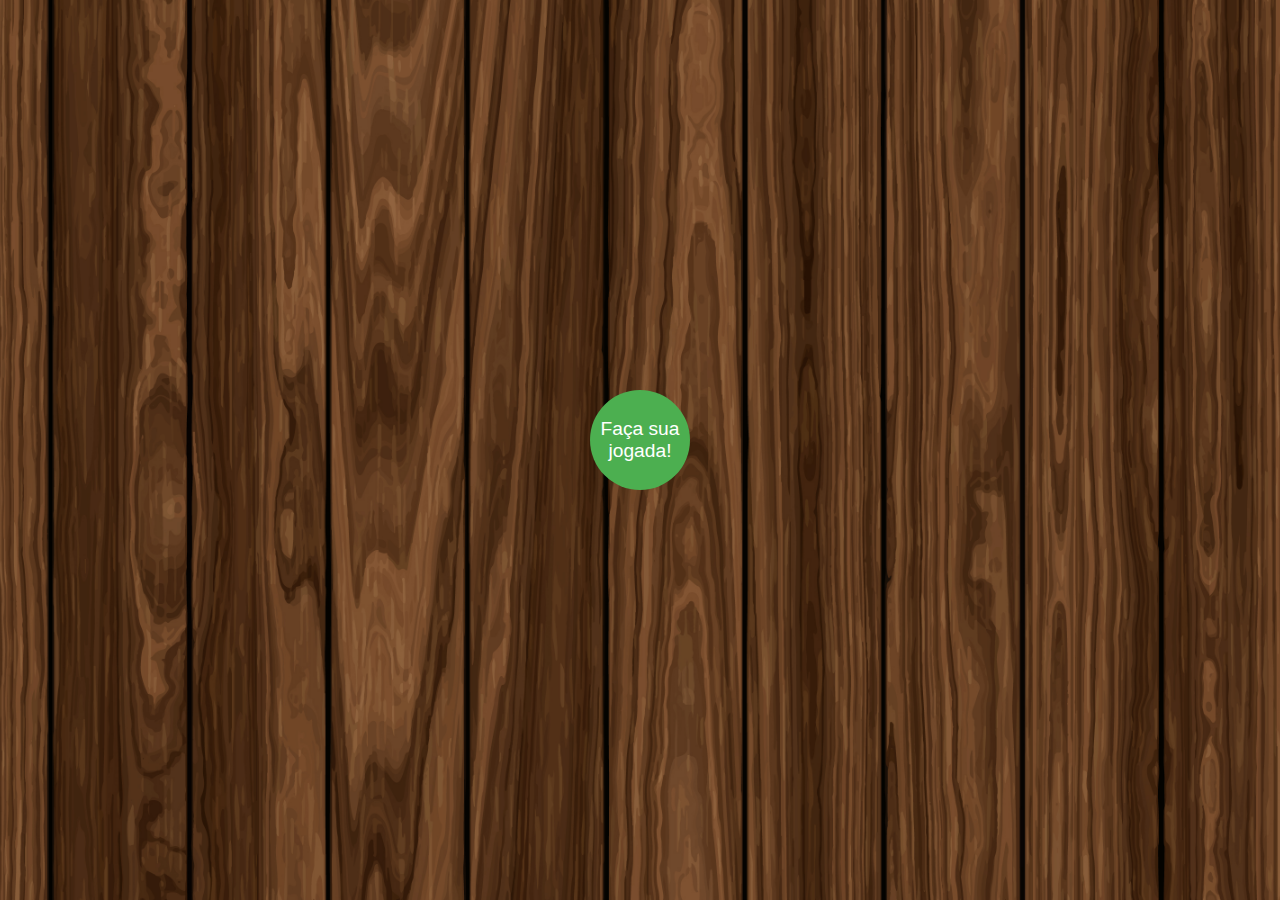
==== gamescreen.html @ fb2cd47b "cards de ações" ====
<!DOCTYPE html>
<html lang="pt-BR">
<head>
    <meta charset="UTF-8">
    <meta name="viewport" content="width=device-width, initial-scale=1.0">
    <title>Bem vindo ao Coup</title>
    <link rel="stylesheet" href="/style/stylegamescreen.css">
</head>
<body class="body">
    <button class="round-button" id="openButton" onclick="openCardPopup()">Faça sua jogada!</button>
    <div class="popup" id="cardPopup">
        <div class="container">
            <div class="card" id="card1" onclick="openActionPopup('Ação 1', 'card1')">Ação 1</div>
            <div class="card" id="card2" onclick="openActionPopup('Ação 2', 'card2')">Ação 2</div>
            <div class="card" id="card3" onclick="openActionPopup('Ação 3', 'card3')">Ação 3</div>
            <div class="card" id="card4" onclick="openActionPopup('Ação 4', 'card4')">Ação 4</div>
            <div class="card" id="card5" onclick="openActionPopup('Ação 5', 'card5')">Ação 5</div>
        </div>
        <button class="close-popup" onclick="closeCardPopup()">Fechar</button>
    </div>
    <div class="popup action-popup" id="actionPopup">
        <p id="actionText"></p>
        <button class="popup-button button-Usar" onclick="useAction()">Usar</button>
    </div>
    <script src="/script/script.js"></script>
</body>
</html>
---- style/stylegamescreen.css ----
.body {
    background-image: url('/Files/madeira.jpg'); /* Certifique-se de que a imagem está no caminho correto */
    background-size: cover;
    background-repeat: no-repeat;
    background-position: center;
    background-attachment: fixed;
    display: flex;
    flex-direction: column;
    justify-content: center; /* Alinha o conteúdo verticalmente ao centro */
    align-items: center;
    height: 100vh;
    margin: 0;
    font-family: Arial, sans-serif;
}

h1 {
    font-size: 5em; /* Aumenta o tamanho da fonte do texto */
    margin: 70px 0 20px 0; /* Adiciona margem superior para descer o texto */
    text-align: center;
}

.round-button {
    width: 100px;
    height: 100px;
    border-radius: 50%;
    background-color: #4CAF50;
    color: white;
    font-size: 1.2em;
    border: none;
    cursor: pointer;
    margin-bottom: 20px;
}

.popup {
    display: none;
    position: fixed;
    top: 50%;
    left: 50%;
    transform: translate(-50%, -50%);
    padding: 20px;
    border-radius: 10px;
    z-index: 1000;
}

.action-popup {
    position: absolute;
    top: 0;
    left: 0;
    width: 100%;
    height: 100%;
    background-color: rgba(255, 255, 255, 0.9); /* Fundo semi-transparente */
    padding: 10px;
    border-radius: 10px;
    box-shadow: 0 0 10px rgba(0, 0, 0, 0.1);
    text-align: center;
    z-index: 1000;
}

.container {
    display: flex;
    flex-wrap: nowrap; /* Alinha os itens em uma linha */
    justify-content: center;
    align-items: center;
    gap: 10px; /* Espaço entre os cards */
    background: none; /* Remove o fundo da div container */
}

.card {
    background-color: rgba(255, 255, 255, 0.8); /* Ajuste a opacidade aqui */
    padding: 10px; /* Menor padding */
    width: 100px; /* Menor largura */
    height: 100px; /* Menor altura */
    border-radius: 10px;
    box-shadow: 0 0 10px rgba(0, 0, 0, 0.1);
    display: flex;
    justify-content: center;
    align-items: center;
    text-align: center;
    cursor: pointer;
    font-size: 1em; /* Menor fonte */
    position: relative; /* Necessário para o popup filho */
}

.card:hover {
    background-color: rgba(255, 165, 0, 0.8); /* Altera a cor ao passar o mouse */
}

.card.transparent {
    opacity: 0.5;
}

.popup-button {
    margin: 10px 5px;
    padding: 10px 20px;
    font-size: 1em;
    cursor: pointer;
    border: none;
    border-radius: 5px;
}

.popup-button.button-Usar {
    background-color: #008CBA;
    color: white;
}

.popup-button.button-Usar:hover {
    background-color: #007bb5;
}

.close-popup {
    margin: 20px auto 0; /* Centraliza o botão */
    padding: 10px 20px;
    font-size: 1em;
    background-color: #f44336;
    color: white;
    border: none;
    border-radius: 5px;
    cursor: pointer;
    display: block; /* Garante que o botão seja tratado como um bloco para centralizar */
}

.close-popup:hover {
    background-color: #d32f2f;
}
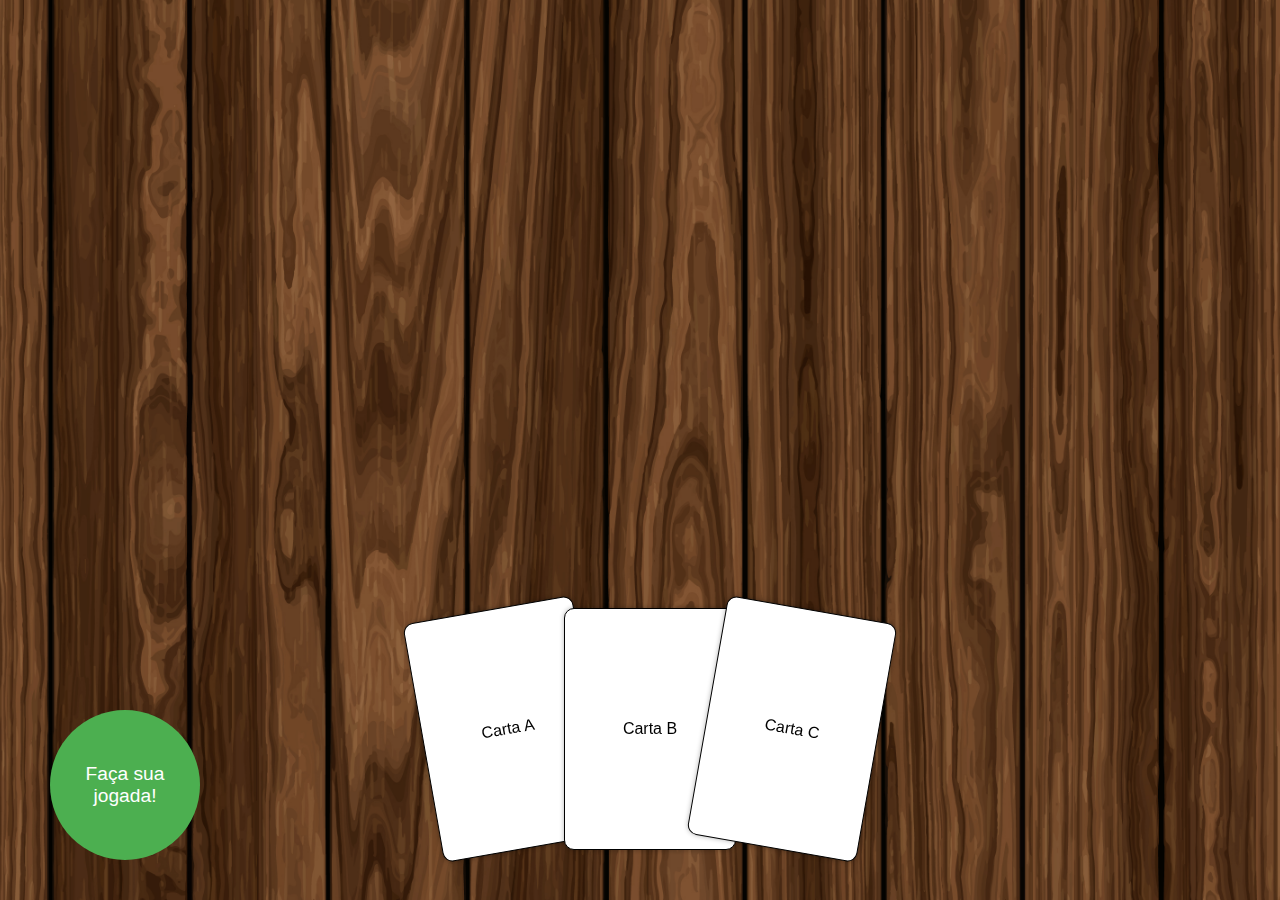
==== commit 5065c01d: "cartas na mão" ====
--- a/gamescreen.html
+++ b/gamescreen.html
@@ -8,13 +8,18 @@
 </head>
 <body class="body">
     <button class="round-button" id="openButton" onclick="openCardPopup()">Faça sua jogada!</button>
+    <div class="card-hand" id="cardHand">
+        <div class="card small-card" id="cardA">Carta A</div>
+        <div class="card small-card" id="cardB">Carta B</div>
+        <div class="card small-card" id="cardC">Carta C</div>
+    </div>
     <div class="popup" id="cardPopup">
         <div class="container">
-            <div class="card" id="card1" onclick="openActionPopup('Ação 1', 'card1')">Ação 1</div>
-            <div class="card" id="card2" onclick="openActionPopup('Ação 2', 'card2')">Ação 2</div>
-            <div class="card" id="card3" onclick="openActionPopup('Ação 3', 'card3')">Ação 3</div>
-            <div class="card" id="card4" onclick="openActionPopup('Ação 4', 'card4')">Ação 4</div>
-            <div class="card" id="card5" onclick="openActionPopup('Ação 5', 'card5')">Ação 5</div>
+            <div class="card" id="card1" onclick="openActionPopup('Ação 1: Use 3 moedas de sua pilha para assassinar um personagem de outro jogador.', 'card1')">Ação 1</div>
+            <div class="card" id="card2" onclick="openActionPopup('Ação 2: roube 2 moedas de outro jogador.', 'card2')">Ação 2</div>
+            <div class="card" id="card3" onclick="openActionPopup('Ação 3: Pegue 3 moedas da pilha central.', 'card3')">Ação 3</div>
+            <div class="card" id="card4" onclick="openActionPopup('Ação 4: Troque 2 de suas cartas com 2 cartas aleatórias da pilha.', 'card4')">Ação 4</div>
+            <div class="card" id="card5" onclick="openActionPopup('Ação 5: Se proteja de uma tentativa de assassinato.', 'card5')">Ação 5</div>
         </div>
         <button class="close-popup" onclick="closeCardPopup()">Fechar</button>
     </div>
@@ -26,3 +31,4 @@
 </body>
 </html>
 
+
--- a/style/stylegamescreen.css
+++ b/style/stylegamescreen.css
@@ -20,8 +20,8 @@
 }
 
 .round-button {
-    width: 100px;
-    height: 100px;
+    width: 150px;
+    height: 150px;
     border-radius: 50%;
     background-color: #4CAF50;
     color: white;
@@ -29,7 +29,12 @@
     border: none;
     cursor: pointer;
     margin-bottom: 20px;
-}
+    position: fixed; /* Posiciona o botão de forma fixa */
+    bottom: 20px; /* Ajusta a distância da parte inferior */
+    left: 50px; /* Ajusta a distância do lado esquerdo */
+    z-index: 1000; /* Garante que o botão esteja acima de outros elementos */
+}
+
 
 .popup {
     display: none;
@@ -63,13 +68,96 @@
     align-items: center;
     gap: 10px; /* Espaço entre os cards */
     background: none; /* Remove o fundo da div container */
+    margin-top: -350px; /* Ajuste essa margem para subir os cards */
+}
+
+.card-hand {
+    position: fixed;
+    bottom: 20px; /* Ajusta a distância da parte inferior */
+    left: 150px; /* Ajusta a distância do lado esquerdo para posicionar ao lado do botão */
+    display: flex;
+    justify-content: center;
+    align-items: center;
+    gap: 10px; /* Espaço entre as cartas */
+}
+
+.card-hand {
+    position: fixed;
+    bottom: 20px; /* Ajusta a distância da parte inferior */
+    left: 50%; /* Centraliza a mão de cartas horizontalmente */
+    transform: translateX(-50%); /* Garante que a centralização esteja correta */
+    display: flex;
+    justify-content: center;
+    align-items: center;
+    gap: -30px; /* Reduz o espaço entre as cartas para criar a sobreposição */
+}
+
+.card-hand {
+    position: fixed;
+    bottom: 20px; /* Ajusta a distância da parte inferior */
+    left: 50%; /* Centraliza a mão de cartas horizontalmente */
+    transform: translateX(-50%); /* Garante que a centralização esteja correta */
+    display: flex;
+    justify-content: center;
+    align-items: center;
+    gap: -40px; /* Sobreposição das cartas */
+}
+
+.card-hand {
+    position: fixed;
+    bottom: 20px; /* Ajusta a distância da parte inferior */
+    left: 50%; /* Centraliza a mão de cartas horizontalmente */
+    transform: translateX(-50%); /* Garante que a centralização esteja correta */
+    display: flex;
+    justify-content: center;
+    align-items: center;
+    gap: -40px; /* Reduz o espaço entre as cartas para criar a sobreposição */
+}
+
+
+
+
+.card#card1 {
+    background-image: url('/Files/assassino.png');
+    background-size: contain;
+    background-repeat: no-repeat;
+    background-position: center;
+}
+
+.card#card2 {
+    background-image: url('/Files/capitao.jpg');
+    background-size: contain;
+    background-repeat: no-repeat;
+    background-position: center;
+}
+
+.card#card3 {
+    background-image: url('/Files/duque.jpg');
+    background-size: contain;
+    background-repeat: no-repeat;
+    background-position: center;
+}
+
+.card#card4 {
+    background-image: url('/Files/embaixador.jpg');
+    background-size: contain;
+    background-repeat: no-repeat;
+    background-position: center;
+}
+
+.card#card5 {
+    background-image: url('/Files/condessa.jpg');
+    background-size: contain;
+    background-repeat: no-repeat;
+    background-position: center;
 }
 
 .card {
     background-color: rgba(255, 255, 255, 0.8); /* Ajuste a opacidade aqui */
-    padding: 10px; /* Menor padding */
-    width: 100px; /* Menor largura */
-    height: 100px; /* Menor altura */
+    padding: 10px;
+    width: 200px; /* Maior largura */
+    height: 300px; /* Maior altura */
+    margin-left: 20px;
     border-radius: 10px;
     box-shadow: 0 0 10px rgba(0, 0, 0, 0.1);
     display: flex;
@@ -77,12 +165,12 @@
     align-items: center;
     text-align: center;
     cursor: pointer;
-    font-size: 1em; /* Menor fonte */
+    font-size: 1em; /* Tamanho da fonte */
     position: relative; /* Necessário para o popup filho */
 }
 
 .card:hover {
-    background-color: rgba(255, 165, 0, 0.8); /* Altera a cor ao passar o mouse */
+    background-color: rgba(0, 217, 255, 0.8); /* Altera a cor ao passar o mouse */
 }
 
 .card.transparent {
@@ -122,3 +210,66 @@
 .close-popup:hover {
     background-color: #d32f2f;
 }
+
+.action-popup {
+    position: fixed;
+    top: 50%;
+    left: 50%;
+    transform: translate(-50%, -50%);
+    width: 80%; /* Define a largura do pop-up */
+    max-width: 220px; /* Largura máxima do pop-up */
+    max-height: 150px; /* Altura máxima do pop-up */
+    background-color: rgba(255, 255, 255, 0.9); /* Fundo semi-transparente */
+    padding: 20px;
+    border-radius: 10px;
+    box-shadow: 0 0 10px rgba(0, 0, 0, 0.1);
+    text-align: center;
+    z-index: 1; /* Garantir que o pop-up esteja acima de outros elementos */
+    overflow: auto; /* Adicionar barra de rolagem, se necessário */
+}
+
+.card-hand {
+    position: fixed;
+    bottom: 50px; 
+    left: 50%; 
+    transform: translateX(-50%); 
+    display: flex;
+    justify-content: center;
+    align-items: center;
+    gap: -40px; 
+}
+
+.small-card {
+    width: 150px;
+    height: 220px;
+    background-color: #fff;
+    border: 1px solid #000;
+    border-radius: 10px;
+    box-shadow: 0 0 5px rgba(0, 0, 0, 0.3);
+    transition: transform 0.3s ease-in-out, z-index 0s; 
+    position: relative; 
+}
+
+#cardA {
+    transform: rotate(-10deg);
+    z-index: 1; 
+}
+
+#cardB {
+    transform: rotate(0deg);
+    margin-left: -40px; 
+    z-index: 2; 
+}
+
+#cardC {
+    transform: rotate(10deg);
+    margin-left: -40px; 
+    z-index: 3;
+}
+
+.small-card:hover {
+    transform: translateY(-20px) scale(1.2); 
+    z-index: 4; 
+}
+
+
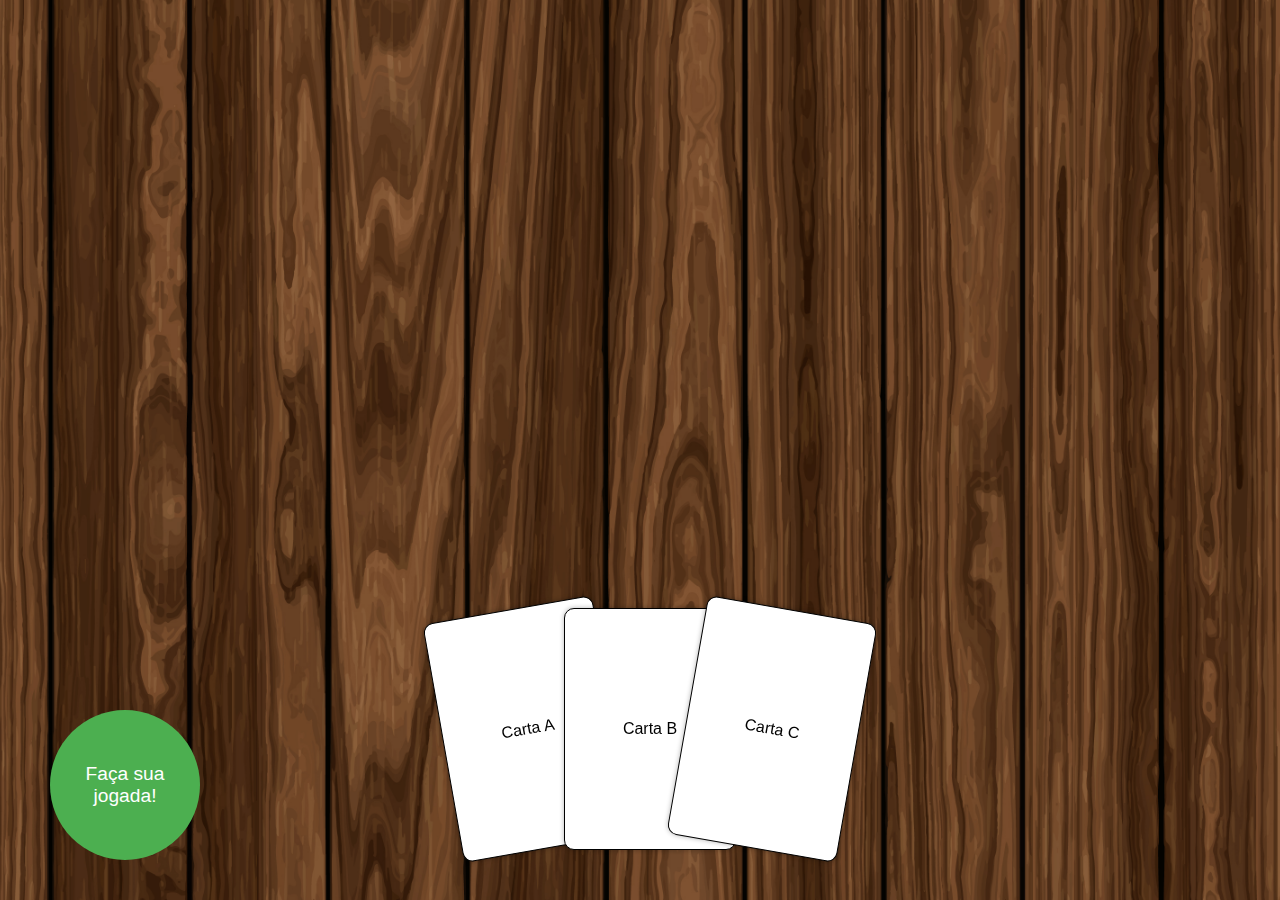
==== commit 58afd48d: "imagem das cartas" ====
--- a/gamescreen.html
+++ b/gamescreen.html
@@ -15,11 +15,11 @@
     </div>
     <div class="popup" id="cardPopup">
         <div class="container">
-            <div class="card" id="card1" onclick="openActionPopup('Ação 1: Use 3 moedas de sua pilha para assassinar um personagem de outro jogador.', 'card1')">Ação 1</div>
-            <div class="card" id="card2" onclick="openActionPopup('Ação 2: roube 2 moedas de outro jogador.', 'card2')">Ação 2</div>
-            <div class="card" id="card3" onclick="openActionPopup('Ação 3: Pegue 3 moedas da pilha central.', 'card3')">Ação 3</div>
-            <div class="card" id="card4" onclick="openActionPopup('Ação 4: Troque 2 de suas cartas com 2 cartas aleatórias da pilha.', 'card4')">Ação 4</div>
-            <div class="card" id="card5" onclick="openActionPopup('Ação 5: Se proteja de uma tentativa de assassinato.', 'card5')">Ação 5</div>
+            <div class="card" id="card1" onclick="openActionPopup('Ação: Use 3 moedas de sua pilha para assassinar um personagem de outro jogador.', 'card1')"></div>
+            <div class="card" id="card2" onclick="openActionPopup('Ação: roube 2 moedas de outro jogador.', 'card2')"></div>
+            <div class="card" id="card3" onclick="openActionPopup('Ação: Pegue 3 moedas da pilha central.', 'card3')"></div>
+            <div class="card" id="card4" onclick="openActionPopup('Ação: Troque 2 de suas cartas com 2 cartas aleatórias da pilha.', 'card4')"></div>
+            <div class="card" id="card5" onclick="openActionPopup('Ação: Se proteja de uma tentativa de assassinato.', 'card5')"></div>
         </div>
         <button class="close-popup" onclick="closeCardPopup()">Fechar</button>
     </div>
--- a/style/stylegamescreen.css
+++ b/style/stylegamescreen.css
@@ -118,35 +118,35 @@
 
 
 .card#card1 {
-    background-image: url('/Files/assassino.png');
+    background-image: url('/Files/Cartas/assassino.jpg');
     background-size: contain;
     background-repeat: no-repeat;
     background-position: center;
 }
 
 .card#card2 {
-    background-image: url('/Files/capitao.jpg');
+    background-image: url('/Files/Cartas/capitao.jpg');
     background-size: contain;
     background-repeat: no-repeat;
     background-position: center;
 }
 
 .card#card3 {
-    background-image: url('/Files/duque.jpg');
+    background-image: url('/Files/Cartas/duque.jpg');
     background-size: contain;
     background-repeat: no-repeat;
     background-position: center;
 }
 
 .card#card4 {
-    background-image: url('/Files/embaixador.jpg');
+    background-image: url('/Files/Cartas/embaixador.jpg');
     background-size: contain;
     background-repeat: no-repeat;
     background-position: center;
 }
 
 .card#card5 {
-    background-image: url('/Files/condessa.jpg');
+    background-image: url('/Files/Cartas/condessa.jpg');
     background-size: contain;
     background-repeat: no-repeat;
     background-position: center;
@@ -257,13 +257,13 @@
 
 #cardB {
     transform: rotate(0deg);
-    margin-left: -40px; 
+    margin-left: -60px; 
     z-index: 2; 
 }
 
 #cardC {
     transform: rotate(10deg);
-    margin-left: -40px; 
+    margin-left: -60px; 
     z-index: 3;
 }
 
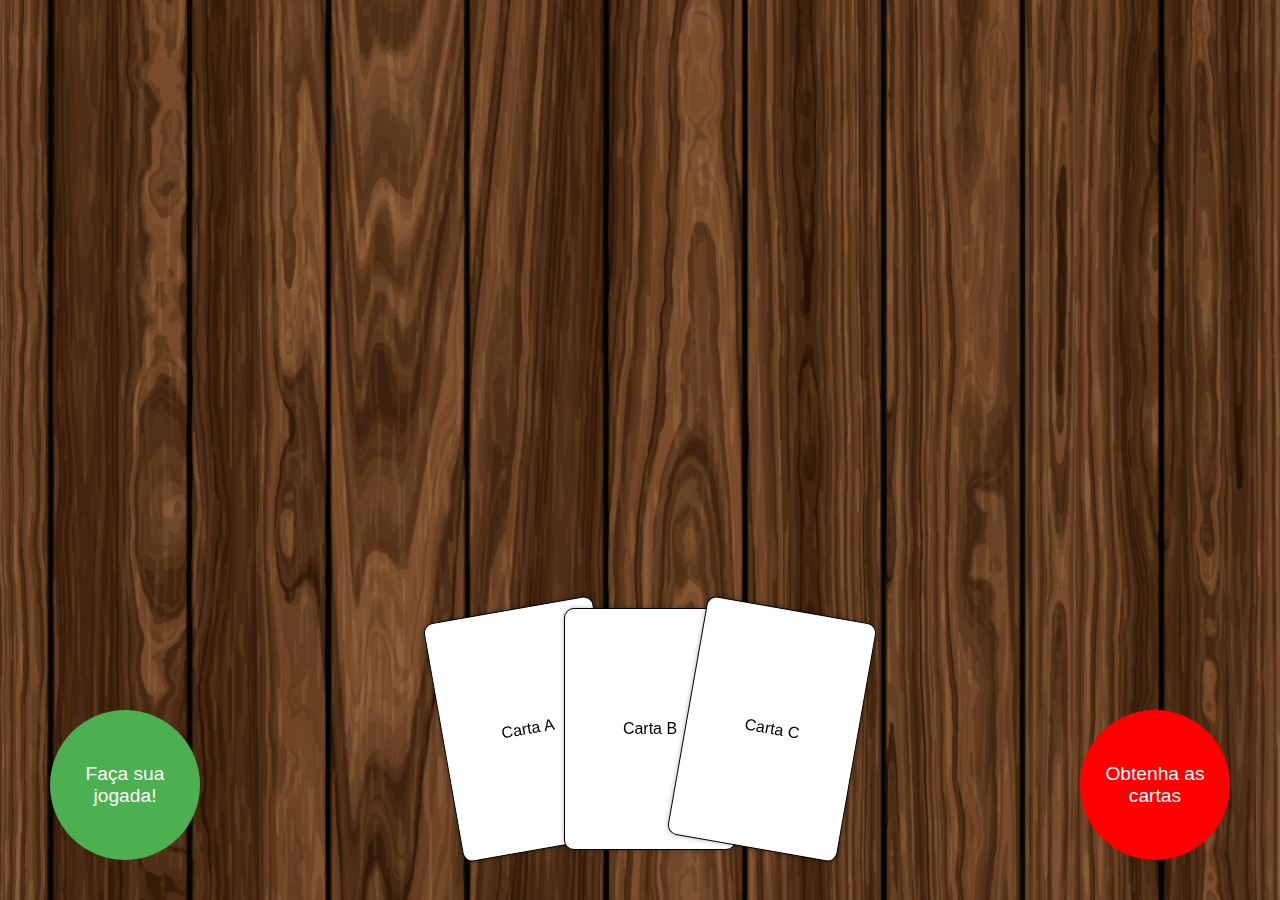
==== commit 65d3dd07: "randomizer nas cartas e ajuda ao clicar" ====
--- a/gamescreen.html
+++ b/gamescreen.html
@@ -6,20 +6,21 @@
     <title>Bem vindo ao Coup</title>
     <link rel="stylesheet" href="/style/stylegamescreen.css">
 </head>
-<body class="body">
+<body class="body" id="body">
     <button class="round-button" id="openButton" onclick="openCardPopup()">Faça sua jogada!</button>
     <div class="card-hand" id="cardHand">
-        <div class="card small-card" id="cardA">Carta A</div>
-        <div class="card small-card" id="cardB">Carta B</div>
-        <div class="card small-card" id="cardC">Carta C</div>
+        <div class="card small-card" id="cardA" onclick="openActionPopupImg('','body')">Carta A </div>
+        <div class="card small-card" id="cardB" onclick="openActionPopupImg('','body')">Carta B</div>
+        <div class="card small-card" id="cardC" onclick="openActionPopupImg('','body')">Carta C</div>
     </div>
+    <button class="round-button1" id="cardButton" onclick="atribuiCartas()">Obtenha as cartas</button>
     <div class="popup" id="cardPopup">
         <div class="container">
-            <div class="card" id="card1" onclick="openActionPopup('Ação: Use 3 moedas de sua pilha para assassinar um personagem de outro jogador.', 'card1')"></div>
-            <div class="card" id="card2" onclick="openActionPopup('Ação: roube 2 moedas de outro jogador.', 'card2')"></div>
-            <div class="card" id="card3" onclick="openActionPopup('Ação: Pegue 3 moedas da pilha central.', 'card3')"></div>
-            <div class="card" id="card4" onclick="openActionPopup('Ação: Troque 2 de suas cartas com 2 cartas aleatórias da pilha.', 'card4')"></div>
-            <div class="card" id="card5" onclick="openActionPopup('Ação: Se proteja de uma tentativa de assassinato.', 'card5')"></div>
+            <div class="card" id="card1" onclick="openActionPopup('Ação 1: Use 3 moedas de sua pilha para assassinar um personagem de outro jogador.', 'card1')">Ação 1</div>
+            <div class="card" id="card2" onclick="openActionPopup('Ação 2: roube 2 moedas de outro jogador.', 'card2')">Ação 2</div>
+            <div class="card" id="card3" onclick="openActionPopup('Ação 3: Pegue 3 moedas da pilha central.', 'card3')">Ação 3</div>
+            <div class="card" id="card4" onclick="openActionPopup('Ação 4: Troque 2 de suas cartas com 2 cartas aleatórias da pilha.', 'card4')">Ação 4</div>
+            <div class="card" id="card5" onclick="openActionPopup('Ação 5: Se proteja de uma tentativa de assassinato.', 'card5')">Ação 5</div>
         </div>
         <button class="close-popup" onclick="closeCardPopup()">Fechar</button>
     </div>
--- a/style/stylegamescreen.css
+++ b/style/stylegamescreen.css
@@ -32,6 +32,22 @@
     position: fixed; /* Posiciona o botão de forma fixa */
     bottom: 20px; /* Ajusta a distância da parte inferior */
     left: 50px; /* Ajusta a distância do lado esquerdo */
+    z-index: 1000; /* Garante que o botão esteja acima de outros elementos */
+}
+
+.round-button1 {
+    width: 150px;
+    height: 150px;
+    border-radius: 50%;
+    background-color: red;
+    color: white;
+    font-size: 1.2em;
+    border: none;
+    cursor: pointer;
+    margin-bottom: 20px;
+    position: fixed; /* Posiciona o botão de forma fixa */
+    bottom: 20px; /* Ajusta a distância da parte inferior */
+    right: 50px; /* Ajusta a distância do lado esquerdo */
     z-index: 1000; /* Garante que o botão esteja acima de outros elementos */
 }
 
@@ -114,39 +130,42 @@
     gap: -40px; /* Reduz o espaço entre as cartas para criar a sobreposição */
 }
 
-
+.card-hand img {
+    max-width: 100%;
+    max-height: 100%;
+}
 
 
 .card#card1 {
-    background-image: url('/Files/Cartas/assassino.jpg');
+    background-image: url('/Files/assassino.png');
     background-size: contain;
     background-repeat: no-repeat;
     background-position: center;
 }
 
 .card#card2 {
-    background-image: url('/Files/Cartas/capitao.jpg');
+    background-image: url('/Files/capitao.jpg');
     background-size: contain;
     background-repeat: no-repeat;
     background-position: center;
 }
 
 .card#card3 {
-    background-image: url('/Files/Cartas/duque.jpg');
+    background-image: url('/Files/duque.jpg');
     background-size: contain;
     background-repeat: no-repeat;
     background-position: center;
 }
 
 .card#card4 {
-    background-image: url('/Files/Cartas/embaixador.jpg');
+    background-image: url('/Files/embaixador.jpg');
     background-size: contain;
     background-repeat: no-repeat;
     background-position: center;
 }
 
 .card#card5 {
-    background-image: url('/Files/Cartas/condessa.jpg');
+    background-image: url('/Files/condessa.jpg');
     background-size: contain;
     background-repeat: no-repeat;
     background-position: center;
@@ -217,8 +236,8 @@
     left: 50%;
     transform: translate(-50%, -50%);
     width: 80%; /* Define a largura do pop-up */
-    max-width: 220px; /* Largura máxima do pop-up */
-    max-height: 150px; /* Altura máxima do pop-up */
+    max-width: 300px; /* Largura máxima do pop-up */
+    max-height: 520px; /* Altura máxima do pop-up */
     background-color: rgba(255, 255, 255, 0.9); /* Fundo semi-transparente */
     padding: 20px;
     border-radius: 10px;
@@ -226,6 +245,11 @@
     text-align: center;
     z-index: 1; /* Garantir que o pop-up esteja acima de outros elementos */
     overflow: auto; /* Adicionar barra de rolagem, se necessário */
+}
+
+.action-popup img{
+    max-width: 100%;
+    min-width: 100%;
 }
 
 .card-hand {
